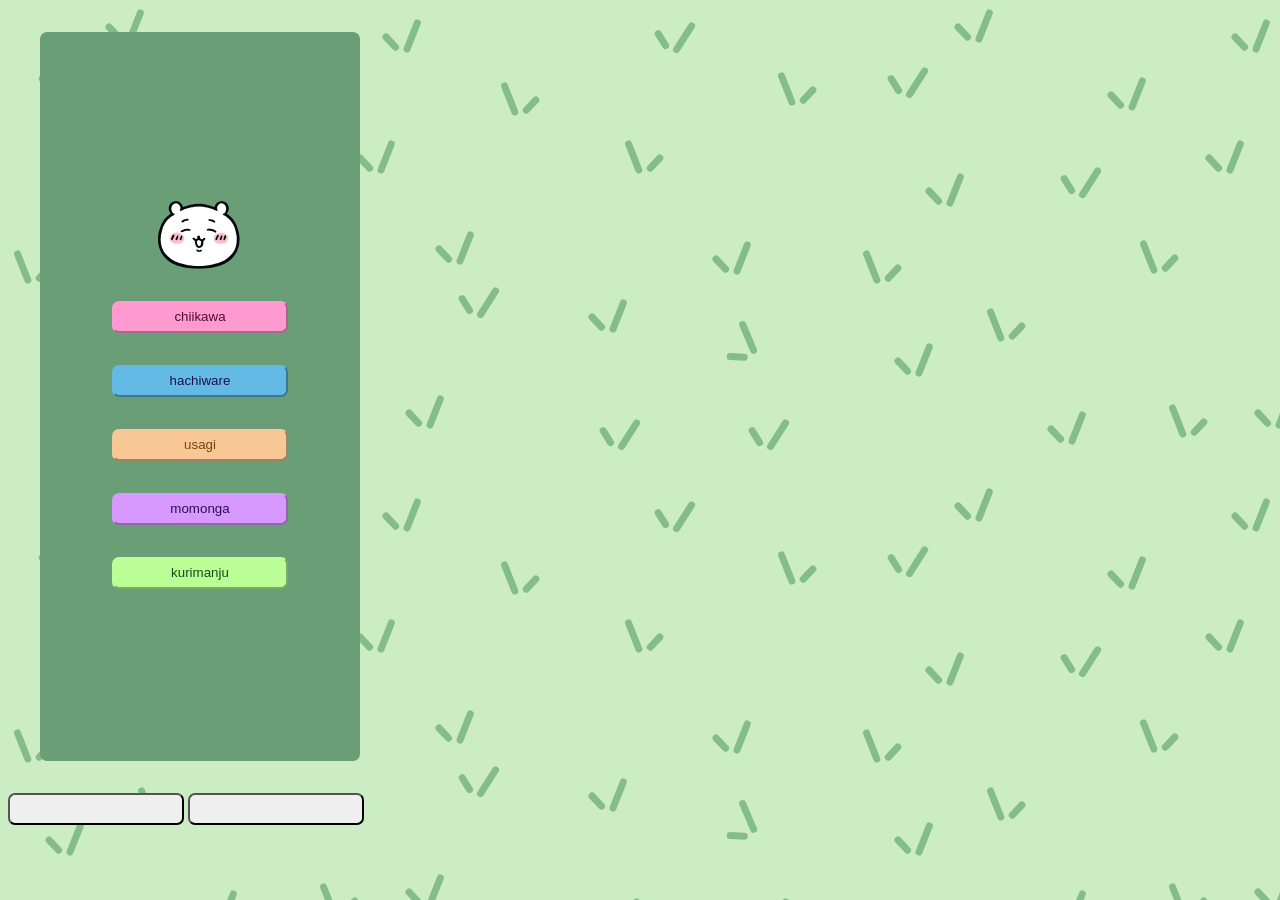
==== index.html @ b5be521d "adding all pages" ====
<!DOCTYPE html>
<html lang="en">
<head>
    <meta charset="UTF-8">
    <meta name="viewport" content="width=device-width, initial-scale=1.0">
    <title>Document</title>
    <link rel="stylesheet" href="./estils/style.css">
</head>
<body>
<aside>
    <img src="./media/icon.webp" alt="" id="logo">
    <ul><button id="chiikawa-button">chiikawa</button></ul>
    <ul><button id="hachiware-button">hachiware</button></ul>
    <ul><button id="usagi-button">usagi</button></ul>
    <ul><button id="momonga-button">momonga</button></ul>
    <ul><button id="kurimanju-button">kurimanju</button></ul>
</aside>

<div id="carousel-container">
    <button></button>
    <button></button>
</div>
</body>
</html>
---- estils/style.css ----
body {
        background:  url(/media/fondo.svg);
        height: 90vh;
}

aside{
    background-color: rgb(106, 158, 119);
    width: 20rem;
    height: 90%;
    display: flex;
    flex-flow: column;
    align-items: center;
    justify-content: center;
    border-radius: 7px;
    margin: 2rem;
}

button {
    width: 11rem;
    height: 2rem;
    border-radius: 7px;
}
#chiikawa-button{
    color: rgb(78, 15, 46);
    background-color: rgb(255, 154, 208);
    border-color: rgb(255, 154, 208);

}

#hachiware-button{
    color: rgb(30, 15, 78);
    background-color: rgb(98,186,229);
    border-color: rgb(98,186,229);;
}

#usagi-button{
    color: rgb(125, 66, 13);
    background-color: rgb(247,199,150);
    border-color: rgb(247,199,150);
}

#momonga-button{
    color: rgb(42, 15, 78);
    background-color: rgb(215,152,255);
    border-color: rgb(215,152,255);
}

#kurimanju-button{
    color: rgb(15, 78, 20);
    background-color: rgb(188, 255, 150);
    border-color: rgb(188, 255, 150);
}

ul{
    padding-inline-start: 0;;
}

#logo{
    width:6rem;
    height: 6rem;
}
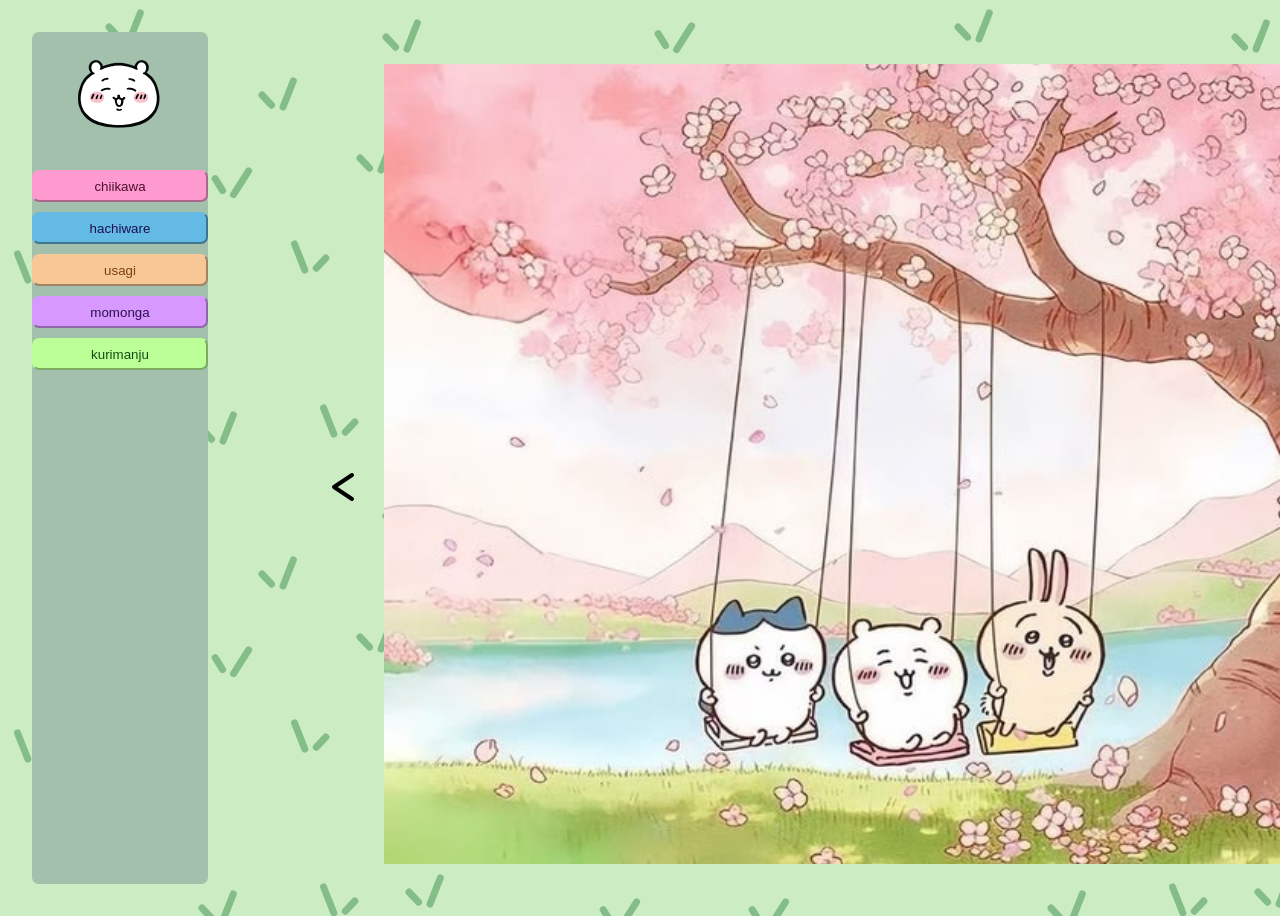
==== commit eb8f4011: "carousel finished" ====
--- a/index.html
+++ b/index.html
@@ -1,24 +1,47 @@
 <!DOCTYPE html>
 <html lang="en">
+
 <head>
     <meta charset="UTF-8">
     <meta name="viewport" content="width=device-width, initial-scale=1.0">
     <title>Document</title>
     <link rel="stylesheet" href="./estils/style.css">
+    <link rel="shortcut icon" href="./media/icon.webp" type="image/x-icon">
+    <link rel="stylesheet" href="https://www.w3schools.com/w3css/5/w3.css">
+    <link rel="stylesheet" href="https://fonts.googleapis.com/css?family=Roboto">
+
+
 </head>
+
 <body>
-<aside>
-    <img src="./media/icon.webp" alt="" id="logo">
-    <ul><button id="chiikawa-button">chiikawa</button></ul>
-    <ul><button id="hachiware-button">hachiware</button></ul>
-    <ul><button id="usagi-button">usagi</button></ul>
-    <ul><button id="momonga-button">momonga</button></ul>
-    <ul><button id="kurimanju-button">kurimanju</button></ul>
-</aside>
+    <aside>
+        <div><img src="./media/icon.webp" alt="" id="logo"></div>
+        <button id="chiikawa-button">chiikawa</button>
+        <button id="hachiware-button">hachiware</button>
+        <button id="usagi-button">usagi</button>
+        <button id="momonga-button">momonga</button>
+        <button id="kurimanju-button">kurimanju</button>
+    </aside>
 
-<div id="carousel-container">
-    <button></button>
-    <button></button>
-</div>
+    <div id="carousel-container">
+        <button class="carousel left">
+            <canvas id="canvasLeft" width="60" height="60"></canvas>
+        </button>
+        <div class="card"> <img src="./media/imagen1.jpg" class="w3-container w3-center w3-animate-right" alt="imagen1">
+        </div>
+        <div class="card"> <img src="./media/imagen2.jpg" class="w3-container w3-center w3-animate-right" alt=""></div>
+        <div class="card"> <img src="./media/imagen3.jpg" class="w3-container w3-center w3-animate-right" alt=""></div>
+        <div class="card"> <img src="./media/imagen4.jpg" class="w3-container w3-center w3-animate-right" alt=""></div>
+        <div class="card"> <img src="./media/imagen5.jpg" class="w3-container w3-center w3-animate-right" alt=""></div>
+        <div class="card"> <img src="./media/imagen6.jpg" class="w3-container w3-center w3-animate-right" alt=""></div>
+        <div class="card"> <img src="./media/imagen7.jpg" class="w3-container w3-center w3-animate-right" alt=""></div>
+        <div class="card"> <img src="./media/imagen8.jpg" class="w3-container w3-center w3-animate-right" alt=""></div>
+        <button class="carousel right">
+            <canvas id="canvasRight" width="60" height="60"></canvas>
+        </button>
+    </div>
+
+    <script src="scripts/script.js"></script>
 </body>
+
 </html>
--- a/estils/style.css
+++ b/estils/style.css
@@ -1,61 +1,112 @@
 body {
-        background:  url(/media/fondo.svg);
-        height: 90vh;
+    background: url(/media/fondo.svg);
+    min-height: 100vh;
+    display: flex;
+    align-items: flex-start;
+    margin: 0;
 }
 
-aside{
-    background-color: rgb(106, 158, 119);
+aside {
+    background-color: rgba(163, 192, 173, 1);
     width: 20rem;
-    height: 90%;
-    display: flex;
+    min-height: calc(100vh - 4rem);
+    display: flex !important;
     flex-flow: column;
     align-items: center;
-    justify-content: center;
+    justify-content: flex-start;
     border-radius: 7px;
     margin: 2rem;
+    padding-top: 1rem;
+    gap: 10px;
 }
 
-button {
+#logo {
+    width: 6rem;
+    height: 6rem;
+    display: block;
+    /* ← añade esto */
+    margin-bottom: 1rem;
+}
+
+#chiikawa-button,
+#hachiware-button,
+#hachiware-button,
+#usagi-button,
+#momonga-button,
+#kurimanju-button {
     width: 11rem;
     height: 2rem;
     border-radius: 7px;
 }
-#chiikawa-button{
+
+#chiikawa-button {
     color: rgb(78, 15, 46);
     background-color: rgb(255, 154, 208);
     border-color: rgb(255, 154, 208);
 
 }
 
-#hachiware-button{
+#hachiware-button {
     color: rgb(30, 15, 78);
-    background-color: rgb(98,186,229);
-    border-color: rgb(98,186,229);;
+    background-color: rgb(98, 186, 229);
+    border-color: rgb(98, 186, 229);
+    ;
 }
 
-#usagi-button{
+#usagi-button {
     color: rgb(125, 66, 13);
-    background-color: rgb(247,199,150);
-    border-color: rgb(247,199,150);
+    background-color: rgb(247, 199, 150);
+    border-color: rgb(247, 199, 150);
 }
 
-#momonga-button{
+#momonga-button {
     color: rgb(42, 15, 78);
-    background-color: rgb(215,152,255);
-    border-color: rgb(215,152,255);
+    background-color: rgb(215, 152, 255);
+    border-color: rgb(215, 152, 255);
 }
 
-#kurimanju-button{
+#kurimanju-button {
     color: rgb(15, 78, 20);
     background-color: rgb(188, 255, 150);
     border-color: rgb(188, 255, 150);
 }
 
-ul{
-    padding-inline-start: 0;;
+#logo {
+    width: 6rem;
+    height: 6rem;
 }
 
-#logo{
-    width:6rem;
-    height: 6rem;
+#carousel-container {
+    margin-top: 5%;
+    margin-left: 5%;
+    display: flex;
+}
+
+.carousel.right {
+        margin-top: 30%;
+    color: pink;
+    background-color: rgba(255, 76, 160, 0);
+    border-style: none;
+    width: 5rem;
+    height: 5rem;
+
+}
+.carousel.left {
+    margin-top: 30%;
+    color: pink;
+    background-color: rgb(248, 172, 255,0);
+    border-style: none;
+    width: 5rem;
+    height: 5rem;
+
+}
+.card {
+    display: none;
+    transition: cubic-bezier(0.075, 0.82, 0.165, 1);
+
+}
+
+img {
+    width: 70rem;
+    height: 50rem;
 }
